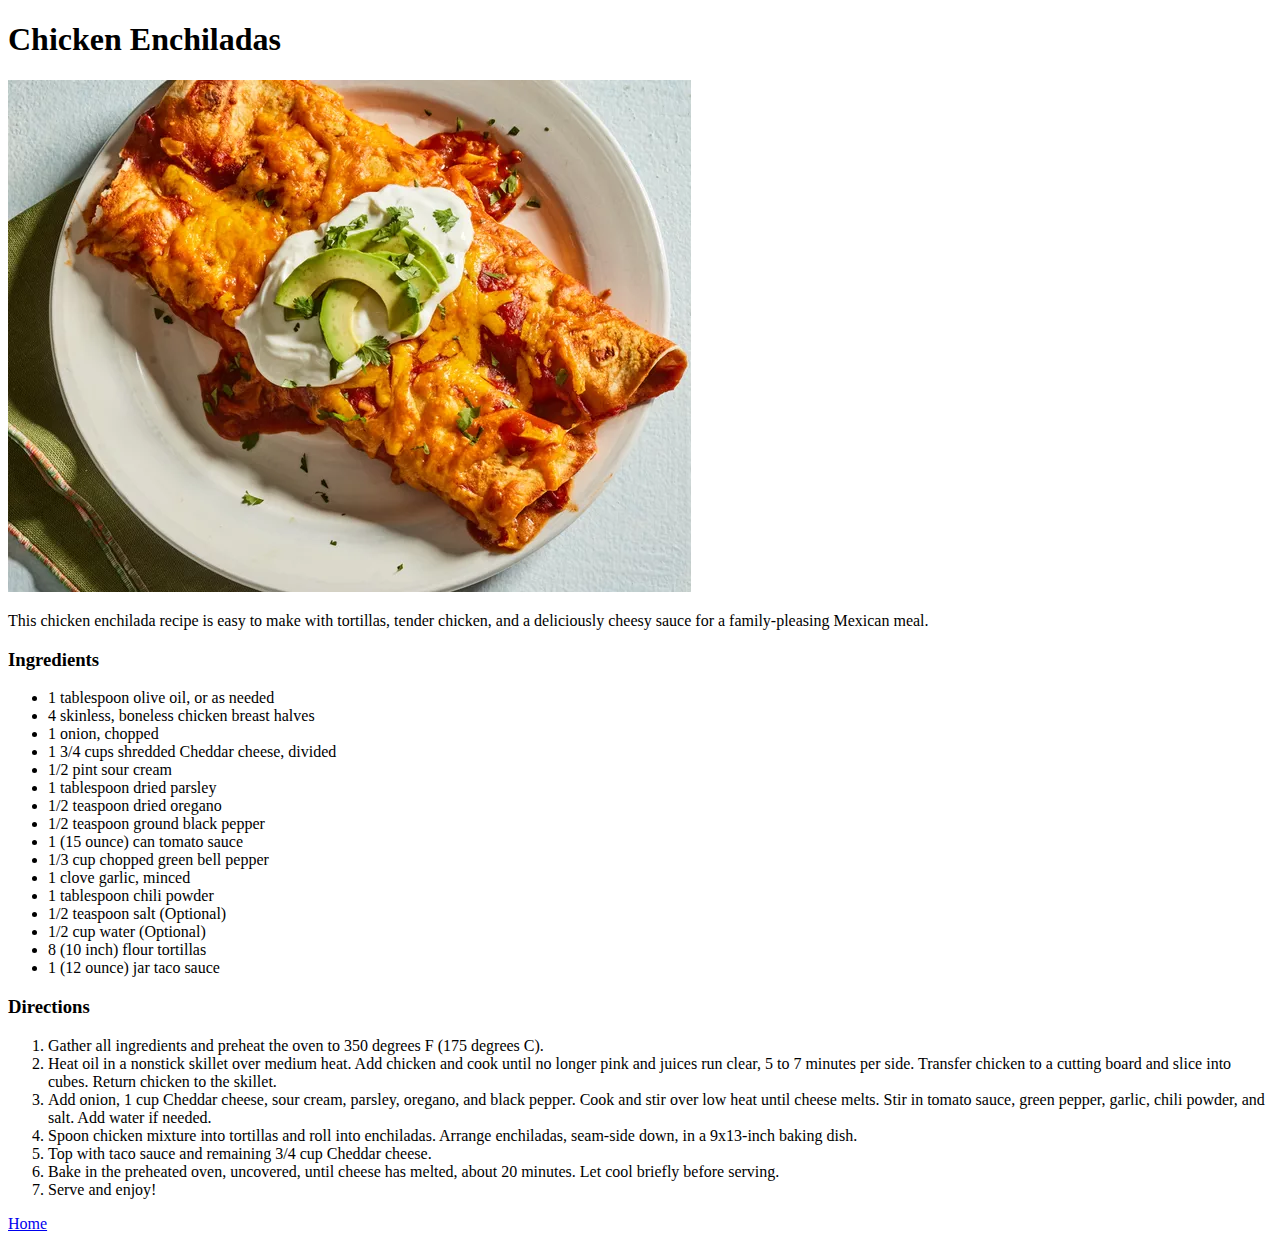
==== recipes/enchiladas.html @ 7b873dcb "Add chicken enchiladas recipe webpage" ====
<!DOCTYPE html>
<html lang="en">
<head>
    <meta charset="UTF-8">
    <meta name="viewport" content="width=device-width, initial-scale=1.0">
    <title>Odin Recipes|Chicken Enchiladas</title>
</head>
<body>
    <h1>Chicken Enchiladas</h1>
    <img src="../images/enchilada.jpg" alt="A picture of a delicious chicken enchilada!">
    <p>This chicken enchilada recipe is easy to make with tortillas, tender chicken, and a deliciously cheesy sauce for a family-pleasing Mexican meal.</p>
    <h3>Ingredients</h3>
        <ul>
            <li>1 tablespoon olive oil, or as needed</li>
            <li>4 skinless, boneless chicken breast halves</li>
            <li>1 onion, chopped</li>
            <li>1 3/4 cups shredded Cheddar cheese, divided</li>
            <li>1/2 pint sour cream</li>
            <li>1 tablespoon dried parsley</li>
            <li>1/2 teaspoon dried oregano</li>
            <li>1/2 teaspoon ground black pepper</li>
            <li>1 (15 ounce) can tomato sauce</li>
            <li>1/3 cup chopped green bell pepper</li>
            <li>1 clove garlic, minced</li>
            <li>1 tablespoon chili powder</li>
            <li>1/2 teaspoon salt (Optional)</li>
            <li>1/2  cup water (Optional)</li>
            <li>8 (10 inch) flour tortillas</li>
            <li>1 (12 ounce) jar taco sauce</li>
        </ul>
    <h3>Directions</h3>
        <ol>
            <li>Gather all ingredients and preheat the oven to 350 degrees F (175 degrees C).</li>
            <li>Heat oil in a nonstick skillet over medium heat. Add chicken and cook until 
                no longer pink and juices run clear, 5 to 7 minutes per side. Transfer chicken 
                to a cutting board and slice into cubes. Return chicken to the skillet.</li>
            <li>Add onion, 1 cup Cheddar cheese, sour cream, parsley, oregano, and black pepper. 
                Cook and stir over low heat until cheese melts. Stir in tomato sauce, green pepper,
                 garlic, chili powder, and salt. Add water if needed.</li>
            <li>Spoon chicken mixture into tortillas and roll into enchiladas. Arrange enchiladas, 
                seam-side down, in a 9x13-inch baking dish.</li>
            <li>Top with taco sauce and remaining 3/4 cup Cheddar cheese.</li>
            <li>Bake in the preheated oven, uncovered, until cheese has melted, about 20 minutes. Let cool briefly before serving.</li>
            <li>Serve and enjoy!</li>
        </ol>

    <a href="../index.html">Home</a>
</body>
</html>
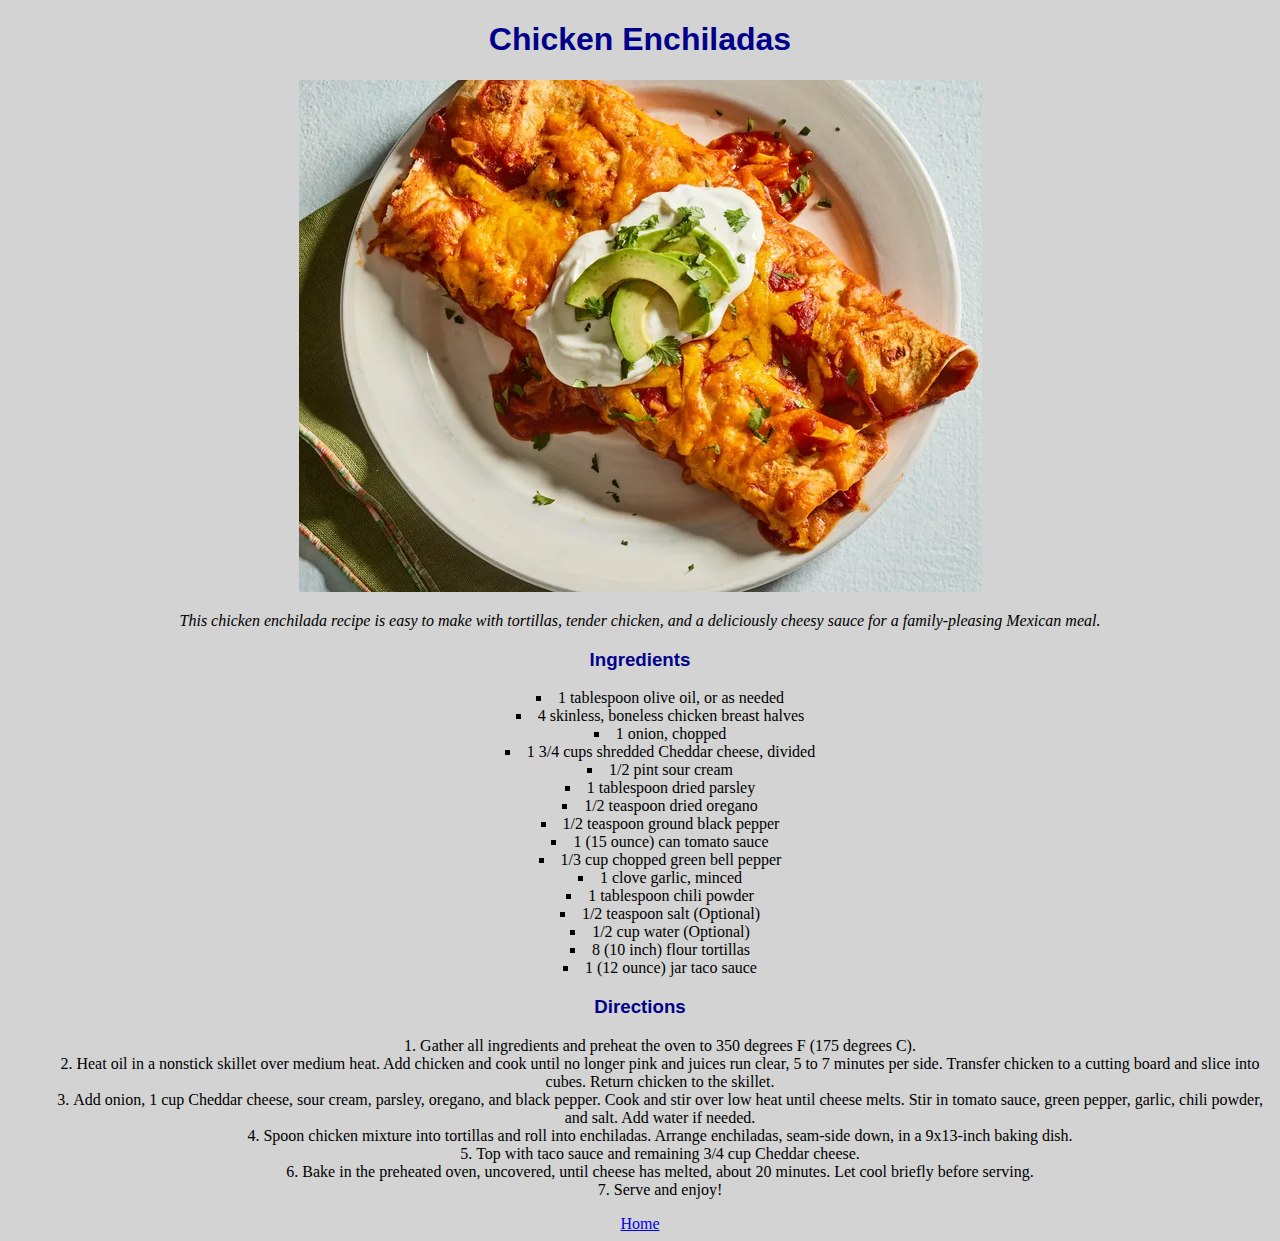
==== commit dfe46de0: "Give recipe pages style" ====
--- a/recipes/enchiladas.html
+++ b/recipes/enchiladas.html
@@ -4,6 +4,7 @@
     <meta charset="UTF-8">
     <meta name="viewport" content="width=device-width, initial-scale=1.0">
     <title>Odin Recipes|Chicken Enchiladas</title>
+    <link rel="stylesheet" href="./style.css">
 </head>
 <body>
     <h1>Chicken Enchiladas</h1>
--- a/recipes/style.css
+++ b/recipes/style.css
@@ -0,0 +1,20 @@
+body {
+    text-align: center;
+    background-color: lightgray;
+}
+
+h1,
+h3 {
+    color: darkblue;
+    font-family: 'Lucida Sans', 'Lucida Sans Regular', 'Lucida Grande', 'Lucida Sans Unicode', Geneva, Verdana, sans-serif;
+}
+ul,
+ol {
+    list-style-position: inside;
+}
+ul {
+    list-style-type: square;
+}
+p {
+    font-style: italic;
+}